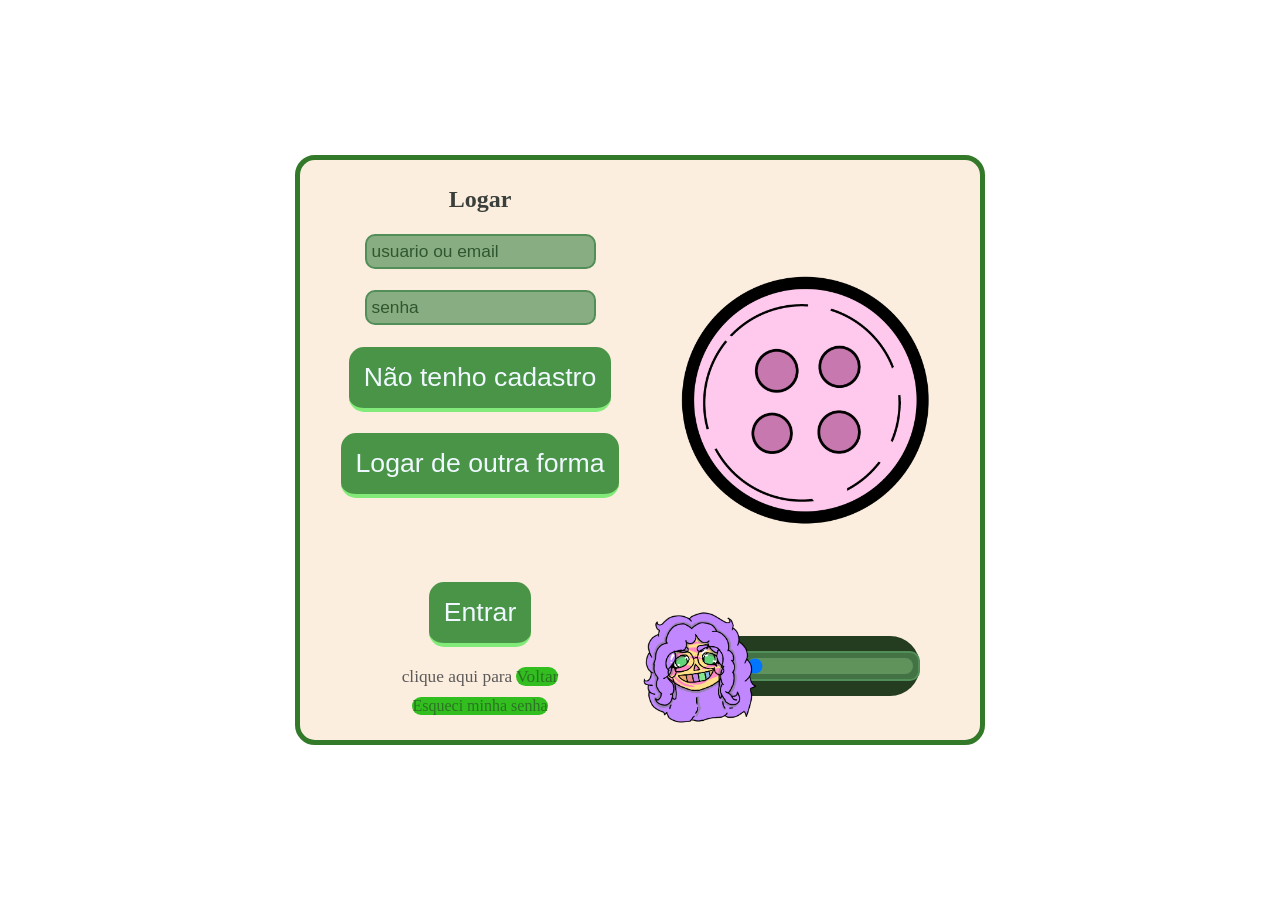
==== front/pages/cadastro.html @ c7fe06ac "envio de dev" ====
<!DOCTYPE html>
<html lang="pt-br">
<head>
  <meta charset="UTF-8">
  <title>Rua minha</title>
  <link rel="stylesheet" href="../styles/cadastro.css">
  <link rel="icon" href="../acervo/icones/Botão ícone .png">
</head>
<body>

  <div class="container" id="cadastro">

    <div class="left">

      <div  class="topLeft"">

        <h2>Cadastrar</h2>

        <p> <span class = "hl">Informações do responsavel</span></p>

        <input type="text" id="novoUsuario" placeholder="Usuário">
        <input type="password" id="novaSenha" placeholder="Senha">
        <input type="email" id="novoEmail" placeholder="Email">
        <input type="text" id="novoCpf" placeholder="CPF">
        <input type="text" id="novaSenhaAdm" placeholder="Senha de atividades">

        <div id="select-check">

          <div class="linha">

            <label name="Pronome" for="pronome">Pronome</label>
            <select id="novoPronome">
            
              <option disabled selected >------</option>
              <option value="ele">Ele</option>
              <option value="ela">Ela</option>
              <option value="nenhum">Nenhum</option>

            </select>

          </div>
      
          <div class="linha">

            <label for="acessibildade">Acessibildade</label>
            <input type="checkbox" id="novaAcessibilidade"> 

          </div>  

        </div>    
      
      </div>

  

      <div class="bottomLeft">

      <br><button onclick="cadastrar()">Cadastrar</button>

      <p> clique aqui para <a onclick="voltarLogin()">Voltar</a> ao login</p>

      </div>
      
    </div>

    <div class="right">

      <div class="topRight">

        <p> <span class = "hl">Informações da  criança </span> </p>

        <input type="text" id="novaCrianca" placeholder="Criança">
        <input type="number" id="novaIdade" placeholder="Idade">
        <input type="text" id="novoEstado" placeholder="Estado">
        <input type="text" id="novaCor" placeholder="Cor favorita">
        <input type="text" id="novaComida" placeholder="Comida favorita">
        <input type="text" id="novoGeneroLit" placeholder="Genero literario favorito">


      </div>

      <div class="bottomRight">

        <div class="playBtn">
              
            <img src="../acervo/personagens/milo/Milo fala 1.png" width="100%" height="100%" id="imagemPlayBtn" alt="">
            
          </div>
            
          <div class="player">
            
            <input type="range" id="barrinha" value="0">
            
          </div>
    
          <audio id="audio" src="../audios/Pokémon Música Tema - 1°Abertura_Tema Pokémon [UzyY75igQ9s] (1).mp3"></audio>

      </div>

    </div>
   
  </div>

  <div class="container" id="login">

    <div class="left">

      <div class="topLeft">

        <h2>Logar</h2>

        <input type="text" id="logarUsuario" placeholder="usuario ou email">
        <input type="password" id="logarSenha" placeholder="senha">
        <button onclick="semLogin()">Não tenho cadastro</button> 
        <button> Logar de outra forma</button>

      </div>

      <div class="bottomLeft">

        <button onclick="logar()">Entrar</button>
        <p> clique aqui para <a href="../index.html">Voltar</a></p>
        <a href="">Esqueci minha senha</a>

      </div>


    </div>

    <div class="right">

      <div class="topRight">

        <img src="../acervo/icones/Botão ícone .png" alt="" width="300px" height="300px">

      </div>

      <div class="bottomRight">

        <div class="playBtn" onclick="audioPlay()">

          <img src="../acervo/personagens/milo/Milo fala 1.png" id="imagemPlayBtn" alt="" width="100%" height="100%">

        </div>
        

        <div class="player">

          <input type="range" id="barrinha" value="0">

        </div>

        <audio src="../audios/Pokémon Música Tema - 1°Abertura_Tema Pokémon [UzyY75igQ9s] (1).mp3" id="audio"></audio>

      </div>


      </div>

    </div>

  </div>

  <script src="../scripts/cadastro.js"></script>
  <script src="../scripts/database_cadastro.js"></script>

</body>
</html>
---- front/styles/cadastro.css ----
@import url('https://fonts.googleapis.com/css2?family=Finger+Paint&display=swap');

*{

    margin: 0;
    padding: 0;

}

body {
  margin: 0;
  font-family: 'Comic Sans MS', cursive;
  width: 100vw;
  height: 100vh;
  background-image: url(../acervo/backgrounds/cadastro_background.jpeg);
  background-position: center;
  background-size: cover;
  display: flex;
  justify-content: center;
  align-items: center;
  color: #3b3f3b;
}

h2{

    text-align: center;
    

}

.container{

    background-color: rgba(250, 235, 215, 0.829);
    width: 50%;
    height: 60%;
    border-radius: 20px;
    display: flex;
    padding: 20px;
    border: 5px solid #327929;

}

.left{

    width: 50%;
    height: 100%;
    display: flex;
    flex-direction: column;
    align-items: center;
    justify-content: space-between;

}

input{

    font-size: 13pt;
    border: solid 2px #528e57;
    border-radius: 10px;
    background-color: #528e57ab;
    padding: 5px;
    color: #243d21;

}

input:focus{

    border: #63d154;

}

input::placeholder{

    color: #2f572f;

}

#select-check{

    font-size: 15pt;
    background-color: #327929;
    width: 80%;
    display: flex;
    flex-direction: column;
    padding: 10px;
    border-radius: 30px;
    color: aliceblue;
    gap: 10px;

}

.linha{

    display: flex;
    justify-content: space-around;

}

input[type="checkbox"]{

    appearance: none;
    width: 30px;
    height: 30px;
    background-color: #aaeda8;
    border: none;
    cursor: pointer;

}

input[type="checkbox"]:hover{

    background-color: #87d577;
    border: 2px solid #aaeda8;

}

input[type="checkbox"]:focus {
    outline: 2px solid #4CAF50;
    outline-offset: 2px;
}

input[type="checkbox"]:checked {
    background-color: #4CAF50;   
    border-color: #4CAF50;
}


input[type="checkbox"]:checked::after {             
    position: absolute;
    color: rgb(78, 222, 85);
    font-size: 16px;
    font-weight: bold;
    top: 50%;
    left: 50%;
    transform: translate(-50%, -50%);
}

select{

    background-color: #47944b;
    color: aliceblue;
    font-size: 13pt;
    padding: 10px;
    border-radius: 10px;
    border: none;
    border-bottom: 4px solid #85ea78;
    appearance: none;

}

#acessibilidade{

    background-color: #5ed154;

}

.topLeft{

    height: 60%;
    display: flex;
    flex-direction: column;
    align-items: center;
    gap: 10px;
    width: 100%;

}

.bottomLeft{

    width: 100%;
    height: 20%;
    margin-bottom: 30px;
    display: flex;
    flex-direction: column;
    justify-content: space-around;
    align-items: center;
    gap: 10px;

}

.bottomLeft button{

    font-size: 20pt;
    padding: 15px;
    border: none;
    background-color: #4a9447;
    color: aliceblue;
    border-radius: 15px;
    border-bottom: 4px solid #82ea78 ;
    

}

p{

    margin-top: 10px;
    font-size: 13pt;
    color: #5d5a5a;
}

.right{

    width: 50%;
    height: 100%;
    

}

.hl{

    color: aliceblue;
    background-color: #327929;
    padding: 5px;
    font-size: 15pt;
    border-radius: 10px;

}

.topRight{

    height: 80%;
    width: 100%;
    display: flex;
    flex-direction: column;
    align-items: center;
    justify-content: center;
    gap: 15px;
    
}

.bottomRight{

    height: 20%;
    display: flex;
    align-items: center;
    justify-content: center;
    position: relative;

}

#cadastro{

    display: none;

}

#login{

    display: flex;

}

#login .topLeft{

    display: flex;
    flex-direction: column;
    justify-content: space-around;

}

#login .topLeft button{

    font-size: 20pt;
    padding: 15px;
    border: none;
    background-color: #4a9447;
    color: aliceblue;
    border-radius: 15px;
    border-bottom: 4px solid #82ea78 ;

}

a{

    color: #2c7423;
    background-color: #31be1e;
    border-radius: 10px;
    text-decoration: none;

}

a:hover{

    cursor: pointer;

}

.player{

    height: 60px;
    width: 75%;
    background-color: #243d21;
    display: flex;
    align-items: center;
    border-radius: 0 30px 30px 0;
    position: relative;

}

.playBtn{

    width: 120px;
    height: 120px;
    position: absolute;
    left: 0;
    z-index: 9999;

}

.player input{

    -webkit-appearance: none;
    appearance: none;
    width: 75%;
    margin-left: 40px;
    padding-left: 25px;
    padding-right: 5px;
    border: solid 2px #528e57;
    border-radius: 10px;
    background-color: #528e57ab;
    color: #243d21;

}

audio{

    display: none;

}

input::-webkit-slider-runnable-track{

    background-color: #60935b;
    border-radius: 30px;

}

input::-webkit-slider-thumb{

    background-color: #243d21;

}
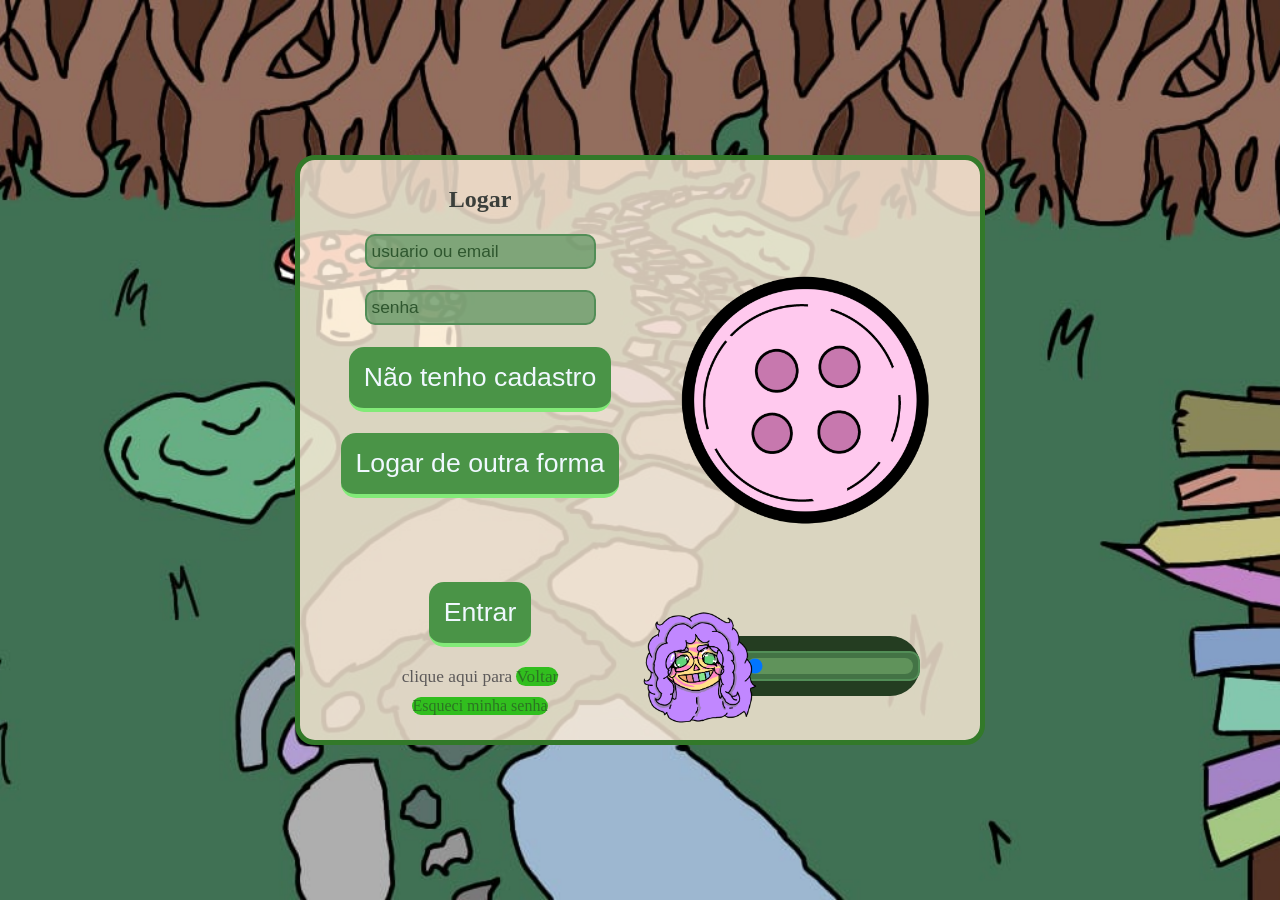
==== commit a0b9dfa5: "envio e configuração de audio" ====
--- a/front/pages/cadastro.html
+++ b/front/pages/cadastro.html
@@ -93,7 +93,7 @@
             
           </div>
     
-          <audio id="audio" src="../audios/Pokémon Música Tema - 1°Abertura_Tema Pokémon [UzyY75igQ9s] (1).mp3"></audio>
+          <audio id="audio" src="../audios/Milo-cadastro.mp3"></audio>
 
       </div>
 
@@ -150,7 +150,7 @@
 
         </div>
 
-        <audio src="../audios/Pokémon Música Tema - 1°Abertura_Tema Pokémon [UzyY75igQ9s] (1).mp3" id="audio"></audio>
+        <audio src="../audios/Milo-login.mp3" id="audio"></audio>
 
       </div>
 
